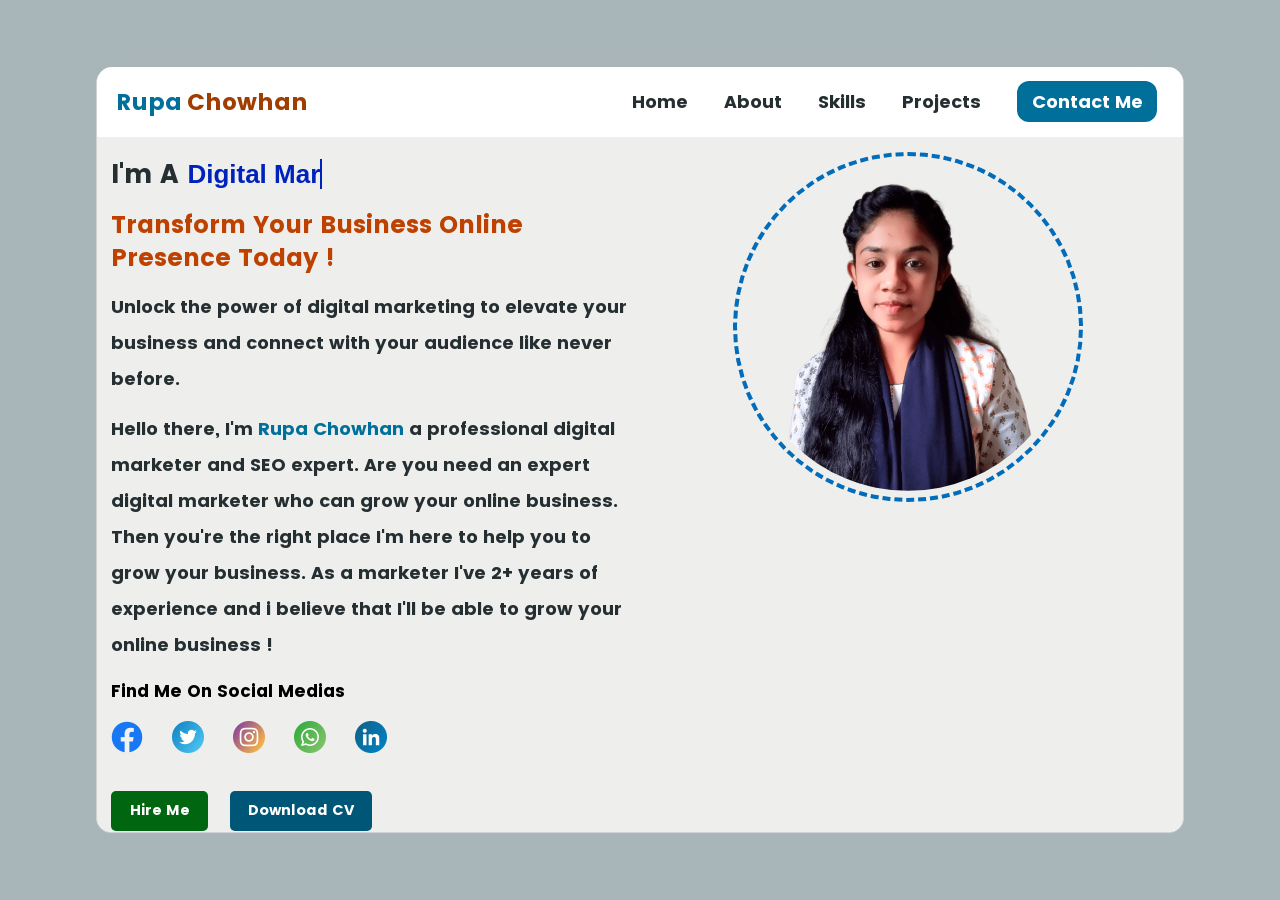
==== index.html @ f981baa3 "Hero Section Completed" ====
<!doctype html>
<html>
    <head>
        <meta http-equiv="content-type" content="text/html; charset=utf-8" />
        <meta name="viewport" content="width=device-width, initial-scale=1.0" />
        <meta
            name="description"
            content="Hire Rupa Chowhan For Unlock the power of digital marketing to elevate
                            your business and connect with your audience like
                            never before."
        />
        <meta
            name="keywords"
            content="Rupa Chowhan - Expert Digital Marketer | Freelancer | SEO Specialist | SEO Expert | Search Rupa Chowhan | Web expertise | Best SEO Expert In Bangladesh"
        />
        <!-- Open Graph Protocol meta tags -->
        <meta
            property="og:title"
            content="Rupa Chowhan - Expert Digital Marketer | Freelancer | SEO Specialist"
        />
        <meta
            property="og:description"
            content="Hire Rupa Chowhan, a seasoned digital marketer and SEO Specialist. Explore my portfolio and let's build something amazing together!"
        />
        <meta property="og:image" content="/images/hero.png" />
        <meta property="og:url" content="https://eshikaresume.netlify.app" />
        <meta property="og:type" content="website" />
        <!-- Twitter meta tags -->
        <meta name="twitter:card" content="summary_large_image" />
        <meta
            name="twitter:title"
            content="Rupa Chowhan - Expert Digital Marketer | Freelancer | SEO Specialist"
        />
        <meta
            name="twitter:description"
            content="Hire Rupa Chowhan, a seasoned digital marketer . Explore my portfolio and let's build something amazing together!"
        />
        <meta name="fiverr:gig" content="" />
        <!-- Viewport meta tag for responsiveness -->
        <meta name="viewport" content="width=device-width, initial-scale=1.0" />
        <title>
            Rupa Chowhan Eshika - Professional Digital Marketer And Freelancer
        </title>
        <link
            rel="icon"
            type="image/ico"
            sizes="512x512"
            href="favicons/favicon.ico"
        />
        <link rel="manifest" href="configs/site.webmanifest.json" />
        <link rel="stylesheet" type="text/css" href="css/index.css" />
    </head>
    <body>
        <main>
            <header>
                <div class="logo">
                    <span>Rupa </span>
                    <p>Chowhan</p>
                </div>
                <div id="menu" class="links">
                    <a href="#">Home</a>
                    <a href="#">About</a>
                    <a href="#">Skills</a>
                    <a href="#">Projects</a>
                    <a href="#" id="contact">Contact Me</a>
                </div>
                <button id="nav-btn">
                    <img src="icons/burger-bar.png" />
                </button>
            </header>
            <div id="nav-closer"></div>
            <div class="container">
                <div class="section">
                    <div id="hero-text" class="hero">
                        <h2>I'm A <span id="typing">Digital Marketer</span></h2>
                        <h3>Transform Your Business Online Presence Today !</h3>
                        <p>
                            Unlock the power of digital marketing to elevate
                            your business and connect with your audience like
                            never before.
                        </p>
                        <p>
                            Hello there, I'm <span>Rupa Chowhan</span> a
                            professional digital marketer and SEO expert. Are
                            you need an expert digital marketer who can grow
                            your online business. Then you're the right place
                            I'm here to help you to grow your business. As a
                            marketer I've 2+ years of experience and i believe
                            that I'll be able to grow your online business !
                        </p>
                        <h4>Find Me On Social Medias</h4>
                        <div class="link-area">
                            <a href="#"><img src="icons/facebook.png" /></a>
                            <a href="#"><img src="icons/twitter.png" /></a>
                            <a href="#"><img src="icons/instagram.png" /></a>
                            <a href="#"><img src="icons/whatsapp.png" /></a>
                            <a href="#"><img src="icons/linkedin.png" /></a>
                        </div>
                        <div class="btn-area">
                            <a id="hire" href="#">Hire Me</a>
                            <a id="download" href="#">Download CV</a>
                        </div>
                    </div>
                    <div class="hero">
                        <img id="eshika" src="images/hero.png" />
                    </div>
                </div>
            </div>
        </main>
        <script src="js/index.js" type="text/javascript"></script>
    </body>
</html>
---- css/index.css ----
@font-face {
    font-family: "poppin-bold";
    src: url("../fonts/Poppins-Bold.ttf") format("truetype");
    font-weight: 700;
    font-style: bold;
}
* {
    margin: 0;
    padding: 0;
    box-sizing: border-box;
}
:root {
    --hero: rgb(0, 34, 188);
    --bg: rgb(169, 182, 185);
    --text: rgb(37, 47, 49);
    --white: rgb(255, 255, 255);
    --blue: rgb(0, 112, 154);
    --container: rgb(238, 238, 237);
    --orange: rgb(159, 62, 0);
    --contact-hover: rgb(98, 50, 0);
    --download: rgb(0, 86, 118);
    --hire-me: rgb(0, 103, 16);
}
html {
    font-size: 90%;
    font-family: poppin-bold, "Sans-Serif";
}
body {
    background: var(--bg);
    width: 100vw;
    height: 100vh;
    display: flex;
    justify-content: center;
    align-items: center;
}
main {
    position: relative;
    width: 85vw;
    height: 85vh;
    margin: 0 auto;
    display: flex;
    justify-content: center;
    align-items: center;
    background: var(--white);
    border-radius: 15px;
    border: 0.1px solid rgb(207, 210, 211);
    box-shadow:
        12px 13px 20px var(--bg),
        -12px -13px 20px var(--bg);
}
header {
    position: absolute;
    top: -2px;
    left: 0;
    right: 0;
    padding: 1rem 1rem;
    background: var(--white);
    display: flex;
    align-items: center;
    justify-content: space-between;
    z-index: 9000;
    border-radius: 15px 15px 0 0;
}
header .logo {
    display: flex;
    margin: 0 0.3rem;
    font-size: 23px;
}
.logo span {
    color: var(--blue);
    font-weight: 800;
    margin-right: 5px;
}
.logo p {
    color: var(--orange);
    font-weight: 800;
}
header .links {
    margin: 0 0.3rem;
    display: flex;
    justify-content: space-between;
    align-items: center;
    gap: 1.5rem;
}
header .links a {
    text-decoration: none;
    font-weight: 700;
    color: var(--text);
    font-size: 18px;
    transition: 0.3s ease-in;
    padding: 0.3rem 0;
    margin: 0 0.5rem;
}
header .links a:hover {
    border-bottom: 2px solid var(--blue);
}
header .links #contact {
    background: var(--blue);
    color: var(--white);
    font-weight: 700;
    border-radius: 12px;
    padding: 0.5rem 1rem;
    transition: 0.3s ease-in;
}
header .links #contact:hover {
    border: none;
    background: rgb(0, 47, 61);
}
.container {
    padding: 1rem 1rem;
    background: var(--container);
    width: 100%;
    height: 100%;
    overflow-x: hidden;
    overflow-y: auto;
    scroll-behavior: smooth;
    padding: 2.5rem 0;
    border-radius: 15px;
}
header .links {
    display: flex;
}
header #nav-btn {
    display: none;
}
header .mobile-menu {
    display: none;
}
.nav-closer {
    display: none;
}
/*--> Hero Section <--*/
.container .section {
    padding: 1rem;
    margin: 1rem auto;
    display: grid;
    grid-template-columns: repeat(auto-fill, minmax(47%, 1fr));
    grid-template-rows: repeat(auto-fill, minmax(auto, 1fr));
    gap: 1rem;
    justify-content: center;
    align-items: center;
}
.container .section .hero {
    height: 100%;
    padding: 1rem 0;
    border-radius: 5px;
    display: flex;
    flex-direction: column;
    align-items: left;
    justify-content: left;
}
.section #hero-text {
    align-items: left;
    text-align: left;
}
#hero-text h2 {
    color: var(--text);
    font-weight: 900;
    font-size: 26px;
    margin: 0.5rem 0;
}
#hero-text h2 span {
    color: var(--hero);
    font-weight: 800;
}
#hero-text h2 #typing {
    font-family: Sans-Serif;
    white-space: nowrap;
    overflow: hidden;
    border-right: 2px solid;
    width: 0;
    animation: blink 0.7s step-end infinite;
}

#hero-text h3 {
    margin: 0.5rem 0;
    color: rgb(190, 65, 0);
    font-size: 24px;
    font-weight: 700;
    line-height: 2.3rem;
}
#hero-text p {
    font-size: 18px;
    color: var(--text);
    font-weight: 500;
    line-height: 2.5rem;
    margin: 0.5rem 0;
}
#hero-text p span {
    color: var(--blue);
    font-weight: 800;
}

#hero-text .btn-area {
    display: flex;
    justify-content: left;
    align-items: center;
    margin: 1rem 0;
    padding: 0.5rem 0;
}
#hero-text h4 {
    font-size: 17px;
    margin: 0.5rem 0;
}
#hero-text .link-area {
    display: flex;
    justify-content: left;
    align-items: center;
    margin: 0.7rem 0;
    gap: 2rem;
}
.link-area a {
    cursor: pointer;
}
.link-area a img {
    object-fit: contain;
    width: 32px;
    height: 32px;
}

.btn-area a {
    padding: 0.6rem 1.2rem;
    text-decoration: none;
    color: var(--white);
    font-weight: 900;
    border-radius: 5px;
    cursor: pointer;
    border: 1px solid transparent;
}
.btn-area #hire {
    background: var(--hire-me);
}
.btn-area #download {
    margin-left: 1.5rem;
    background: var(--download);
}
.btn-area #download:hover {
    background: transparent;
    border: 1px solid var(--download);
    color: var(--download);
}
.btn-area #hire:hover {
    background: transparent;
    border: 1px solid var(--hire-me);
    color: var(--hire-me);
}
.hero #eshika {
    margin: 0.3rem auto;
    width: 350px;
    height: 350px;
    object-fit: contain;
    /*
    width: 100%;
    height: 100%;
    */
    border-radius: 50%;
    border-style: dashed;
    border-width: 4px;
    border-color: rgb(0, 108, 186);
    padding: 0.5rem;
}

/*--> Mobile Version Styling <--*/
@media (max-width: 668px) {
    body {
        overflow: hidden;
    }
    main {
        width: 100%;
        height: 100vh;
        border-radius: 0;
    }
    header {
        padding: 0.8rem 0.5rem;
    }
    /* header .links {
        display: none;
    } */
    header #nav-btn {
        cursor: pointer;
        display: block;
        outline: none;
        border: none;
        background: transparent;
    }
    #nav-btn img {
        object-fit: contain;
        width: 32px;
        height: 32px;
    }
    .container .section {
        grid-template-columns: repeat(auto-fill, minmax(50%, 1fr));
        padding: 0.8rem 0.5rem;
    }
    header .links a:hover {
        border: none;
    }
    header .links {
        display: none;
    }
    .section :nth-child(2) {
        order: -1;
    }
    .section #hero-text :nth-child(1) {
        order: -1;
    }
    header .mobile-menu {
        top: 0;
        left: -5px;
        bottom: 0;
        display: flex;
        flex-direction: column;
        justify-content: left;
        align-items: left;
        text-align: left;
        padding: 1.5rem 1rem;
        position: fixed;
        width: 60%;
        height: 100vh;
        background: var(--white);
        z-index: 90000;
        animation: 0.3s open-menu linear;
        border-radius: 5px 5px 0 0;
    }
    .mobile-menu a {
        width: 90%;
        display: inline-block;
        margin: 1.8rem 0;
        padding: 0.8rem 0;
    }
    .mobile-menu a:hover {
        border-bottom: none;
        color: var(--orange);
    }
    .mobile-menu #contact {
        margin: 5rem 0;
        margin-left: -16px;
    }
    .nav-closer {
        display: block;
        position: fixed;
        top: 0;
        right: 0;
        bottom: 0;
        width: 40%;
        height: 100vh;
        background: rgba(67, 78, 78, 0.462);
        z-index: 90000;
        animation: closenav 3s linear;
    }
    .hero #eshika {
        width: 310px;
        height: 310px;
    }
}

/*--> Creating Animation <--*/

@keyframes open-menu {
    from {
        left: -65%;
    }
    to {
        left: 0;
    }
}
@keyframes closenav {
    from {
        opacity: 0;
    }
    to {
        opacity: 1;
    }
}
@keyframes blink {
    50% {
        border-color: transparent;
    }
}
@keyframes scaleup {
    from {
        transform: translateY(100%);
        transition: 0.3s ease-in;
        opacity: 0.2;
    }
    to {
        transform: translate(0);
        transition: 0.3s ease-in;
        opacity: 1;
    }
}
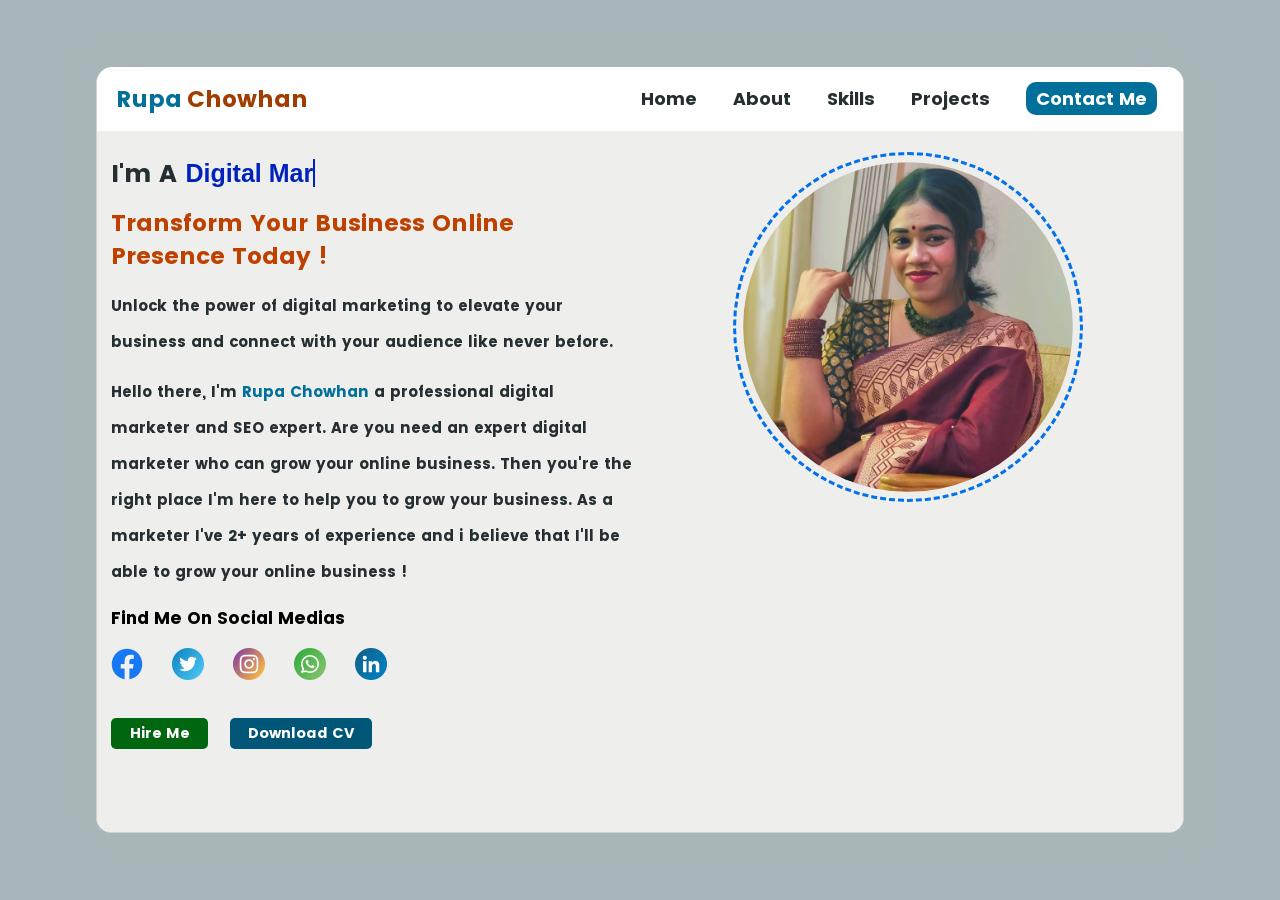
==== commit 728263c9: "Modified" ====
--- a/index.html
+++ b/index.html
@@ -7,7 +7,7 @@
             name="description"
             content="Hire Rupa Chowhan For Unlock the power of digital marketing to elevate
                             your business and connect with your audience like
-                            never before."
+                            never before | Eshika Chowhan"
         />
         <meta
             name="keywords"
@@ -20,7 +20,7 @@
         />
         <meta
             property="og:description"
-            content="Hire Rupa Chowhan, a seasoned digital marketer and SEO Specialist. Explore my portfolio and let's build something amazing together!"
+            content="Rupa Chowhan | Hire Rupa Chowhan, a seasoned digital marketer and SEO Specialist. Explore my portfolio and let's build something amazing together!"
         />
         <meta property="og:image" content="/images/hero.png" />
         <meta property="og:url" content="https://eshikaresume.netlify.app" />
@@ -62,7 +62,7 @@
                     <a href="#">About</a>
                     <a href="#">Skills</a>
                     <a href="#">Projects</a>
-                    <a href="#" id="contact">Contact Me</a>
+                    <a href="https://wa.me/8801710127473?text=I%20am%20interested%20in%20hiring%20a%20digital%20marketer." id="contact">Contact Me</a>
                 </div>
                 <button id="nav-btn">
                     <img src="icons/burger-bar.png" />
@@ -90,19 +90,19 @@
                         </p>
                         <h4>Find Me On Social Medias</h4>
                         <div class="link-area">
-                            <a href="#"><img src="icons/facebook.png" /></a>
+                            <a target="_blank" href="https://www.facebook.com/eshika.chowhan"><img src="icons/facebook.png" /></a>
                             <a href="#"><img src="icons/twitter.png" /></a>
                             <a href="#"><img src="icons/instagram.png" /></a>
-                            <a href="#"><img src="icons/whatsapp.png" /></a>
+                            <a href="https://wa.me/8801710127473?text=I%20am%20interested%20in%20hiring%20a%20digital%20marketer."><img src="icons/whatsapp.png" /></a>
                             <a href="#"><img src="icons/linkedin.png" /></a>
                         </div>
                         <div class="btn-area">
-                            <a id="hire" href="#">Hire Me</a>
+                            <a id="hire" href="https://wa.me/8801710127473?text=I%20am%20interested%20in%20hiring%20a%20digital%20marketer.">Hire Me</a>
                             <a id="download" href="#">Download CV</a>
                         </div>
                     </div>
                     <div class="hero">
-                        <img id="eshika" src="images/hero.png" />
+                        <img id="eshika" src="images/eshika-4.png" />
                     </div>
                 </div>
             </div>
--- a/css/index.css
+++ b/css/index.css
@@ -95,11 +95,13 @@
     border-bottom: 2px solid var(--blue);
 }
 header .links #contact {
+    display: flex;
+    text-align: center;
     background: var(--blue);
     color: var(--white);
     font-weight: 700;
-    border-radius: 12px;
-    padding: 0.5rem 1rem;
+    border-radius: 10px;
+    padding: 0.2rem 0.7rem;
     transition: 0.3s ease-in;
 }
 header .links #contact:hover {
@@ -156,7 +158,7 @@
 #hero-text h2 {
     color: var(--text);
     font-weight: 900;
-    font-size: 26px;
+    font-size: 25px;
     margin: 0.5rem 0;
 }
 #hero-text h2 span {
@@ -175,12 +177,12 @@
 #hero-text h3 {
     margin: 0.5rem 0;
     color: rgb(190, 65, 0);
-    font-size: 24px;
+    font-size: 23px;
     font-weight: 700;
     line-height: 2.3rem;
 }
 #hero-text p {
-    font-size: 18px;
+    font-size: 15px;
     color: var(--text);
     font-weight: 500;
     line-height: 2.5rem;
@@ -219,7 +221,7 @@
 }
 
 .btn-area a {
-    padding: 0.6rem 1.2rem;
+    padding: 0.3rem 1.2rem;
     text-decoration: none;
     color: var(--white);
     font-weight: 900;
@@ -249,15 +251,14 @@
     width: 350px;
     height: 350px;
     object-fit: contain;
-    /*
-    width: 100%;
-    height: 100%;
-    */
     border-radius: 50%;
     border-style: dashed;
-    border-width: 4px;
+    border-width: 3px;
     border-color: rgb(0, 108, 186);
+    mix-blend-mode: multiply;
     padding: 0.5rem;
+    filter: contrast(100%) saturate(170%);
+    /* filter: brightness(1.15) saturate(1.2); */
 }
 
 /*--> Mobile Version Styling <--*/
@@ -273,9 +274,6 @@
     header {
         padding: 0.8rem 0.5rem;
     }
-    /* header .links {
-        display: none;
-    } */
     header #nav-btn {
         cursor: pointer;
         display: block;
@@ -333,7 +331,7 @@
         color: var(--orange);
     }
     .mobile-menu #contact {
-        margin: 5rem 0;
+        margin: 4rem 0;
         margin-left: -16px;
     }
     .nav-closer {
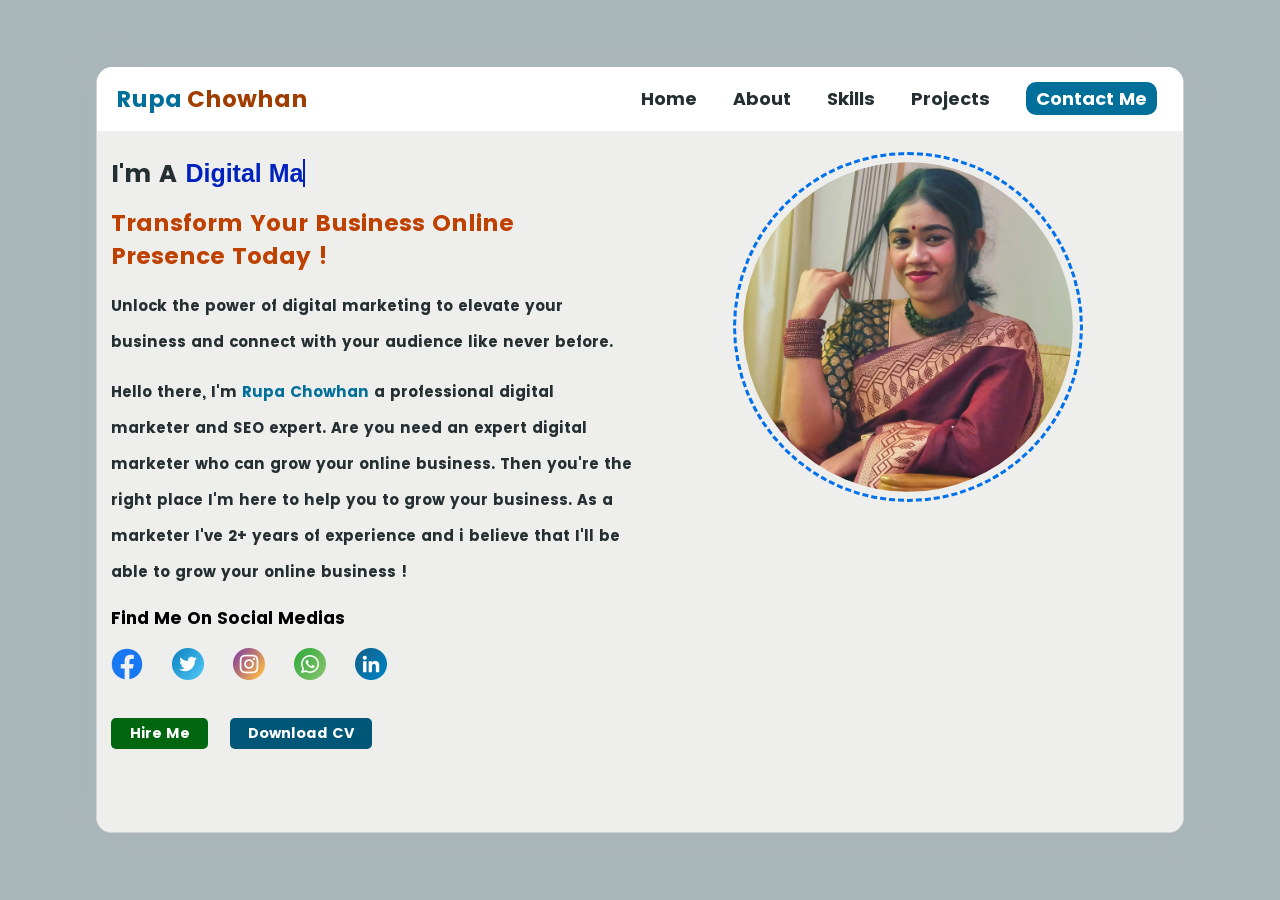
==== commit a82cdf18: "Update index.html" ====
--- a/index.html
+++ b/index.html
@@ -3,6 +3,7 @@
     <head>
         <meta http-equiv="content-type" content="text/html; charset=utf-8" />
         <meta name="viewport" content="width=device-width, initial-scale=1.0" />
+        <meta name="google-site-verification" content="RW7DHLv-NMMjWXYB1UaCByTryY_CZ_Dh2yDf4OZVuE0" />
         <meta
             name="description"
             content="Hire Rupa Chowhan For Unlock the power of digital marketing to elevate
